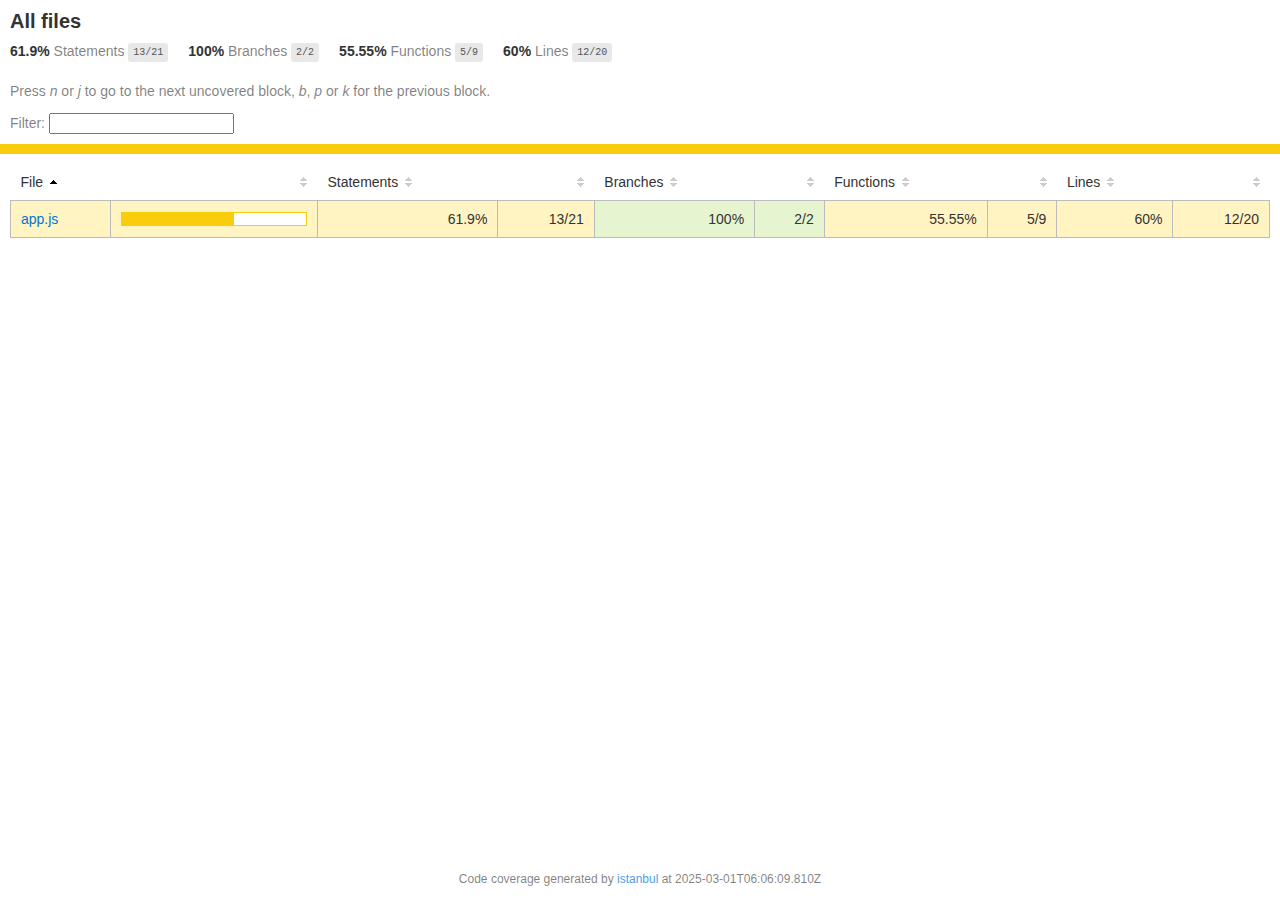
==== coverage/index.html @ 8764b717 "First commit" ====
<!doctype html>
<html lang="en">

<head>
    <title>Code coverage report for All files</title>
    <meta charset="utf-8" />
    <link rel="stylesheet" href="prettify.css" />
    <link rel="stylesheet" href="base.css" />
    <link rel="shortcut icon" type="image/x-icon" href="favicon.png" />
    <meta name="viewport" content="width=device-width, initial-scale=1" />
    <style type='text/css'>
        .coverage-summary .sorter {
            background-image: url(sort-arrow-sprite.png);
        }
    </style>
</head>
    
<body>
<div class='wrapper'>
    <div class='pad1'>
        <h1>All files</h1>
        <div class='clearfix'>
            
            <div class='fl pad1y space-right2'>
                <span class="strong">61.9% </span>
                <span class="quiet">Statements</span>
                <span class='fraction'>13/21</span>
            </div>
        
            
            <div class='fl pad1y space-right2'>
                <span class="strong">100% </span>
                <span class="quiet">Branches</span>
                <span class='fraction'>2/2</span>
            </div>
        
            
            <div class='fl pad1y space-right2'>
                <span class="strong">55.55% </span>
                <span class="quiet">Functions</span>
                <span class='fraction'>5/9</span>
            </div>
        
            
            <div class='fl pad1y space-right2'>
                <span class="strong">60% </span>
                <span class="quiet">Lines</span>
                <span class='fraction'>12/20</span>
            </div>
        
            
        </div>
        <p class="quiet">
            Press <em>n</em> or <em>j</em> to go to the next uncovered block, <em>b</em>, <em>p</em> or <em>k</em> for the previous block.
        </p>
        <template id="filterTemplate">
            <div class="quiet">
                Filter:
                <input type="search" id="fileSearch">
            </div>
        </template>
    </div>
    <div class='status-line medium'></div>
    <div class="pad1">
<table class="coverage-summary">
<thead>
<tr>
   <th data-col="file" data-fmt="html" data-html="true" class="file">File</th>
   <th data-col="pic" data-type="number" data-fmt="html" data-html="true" class="pic"></th>
   <th data-col="statements" data-type="number" data-fmt="pct" class="pct">Statements</th>
   <th data-col="statements_raw" data-type="number" data-fmt="html" class="abs"></th>
   <th data-col="branches" data-type="number" data-fmt="pct" class="pct">Branches</th>
   <th data-col="branches_raw" data-type="number" data-fmt="html" class="abs"></th>
   <th data-col="functions" data-type="number" data-fmt="pct" class="pct">Functions</th>
   <th data-col="functions_raw" data-type="number" data-fmt="html" class="abs"></th>
   <th data-col="lines" data-type="number" data-fmt="pct" class="pct">Lines</th>
   <th data-col="lines_raw" data-type="number" data-fmt="html" class="abs"></th>
</tr>
</thead>
<tbody><tr>
	<td class="file medium" data-value="app.js"><a href="app.js.html">app.js</a></td>
	<td data-value="61.9" class="pic medium">
	<div class="chart"><div class="cover-fill" style="width: 61%"></div><div class="cover-empty" style="width: 39%"></div></div>
	</td>
	<td data-value="61.9" class="pct medium">61.9%</td>
	<td data-value="21" class="abs medium">13/21</td>
	<td data-value="100" class="pct high">100%</td>
	<td data-value="2" class="abs high">2/2</td>
	<td data-value="55.55" class="pct medium">55.55%</td>
	<td data-value="9" class="abs medium">5/9</td>
	<td data-value="60" class="pct medium">60%</td>
	<td data-value="20" class="abs medium">12/20</td>
	</tr>

</tbody>
</table>
</div>
                <div class='push'></div><!-- for sticky footer -->
            </div><!-- /wrapper -->
            <div class='footer quiet pad2 space-top1 center small'>
                Code coverage generated by
                <a href="https://istanbul.js.org/" target="_blank" rel="noopener noreferrer">istanbul</a>
                at 2025-03-01T06:06:09.810Z
            </div>
        <script src="prettify.js"></script>
        <script>
            window.onload = function () {
                prettyPrint();
            };
        </script>
        <script src="sorter.js"></script>
        <script src="block-navigation.js"></script>
    </body>
</html>
---- coverage/prettify.css ----
.pln{color:#000}@media screen{.str{color:#080}.kwd{color:#008}.com{color:#800}.typ{color:#606}.lit{color:#066}.pun,.opn,.clo{color:#660}.tag{color:#008}.atn{color:#606}.atv{color:#080}.dec,.var{color:#606}.fun{color:red}}@media print,projection{.str{color:#060}.kwd{color:#006;font-weight:bold}.com{color:#600;font-style:italic}.typ{color:#404;font-weight:bold}.lit{color:#044}.pun,.opn,.clo{color:#440}.tag{color:#006;font-weight:bold}.atn{color:#404}.atv{color:#060}}pre.prettyprint{padding:2px;border:1px solid #888}ol.linenums{margin-top:0;margin-bottom:0}li.L0,li.L1,li.L2,li.L3,li.L5,li.L6,li.L7,li.L8{list-style-type:none}li.L1,li.L3,li.L5,li.L7,li.L9{background:#eee}
---- coverage/base.css ----
body, html {
  margin:0; padding: 0;
  height: 100%;
}
body {
    font-family: Helvetica Neue, Helvetica, Arial;
    font-size: 14px;
    color:#333;
}
.small { font-size: 12px; }
*, *:after, *:before {
  -webkit-box-sizing:border-box;
     -moz-box-sizing:border-box;
          box-sizing:border-box;
  }
h1 { font-size: 20px; margin: 0;}
h2 { font-size: 14px; }
pre {
    font: 12px/1.4 Consolas, "Liberation Mono", Menlo, Courier, monospace;
    margin: 0;
    padding: 0;
    -moz-tab-size: 2;
    -o-tab-size:  2;
    tab-size: 2;
}
a { color:#0074D9; text-decoration:none; }
a:hover { text-decoration:underline; }
.strong { font-weight: bold; }
.space-top1 { padding: 10px 0 0 0; }
.pad2y { padding: 20px 0; }
.pad1y { padding: 10px 0; }
.pad2x { padding: 0 20px; }
.pad2 { padding: 20px; }
.pad1 { padding: 10px; }
.space-left2 { padding-left:55px; }
.space-right2 { padding-right:20px; }
.center { text-align:center; }
.clearfix { display:block; }
.clearfix:after {
  content:'';
  display:block;
  height:0;
  clear:both;
  visibility:hidden;
  }
.fl { float: left; }
@media only screen and (max-width:640px) {
  .col3 { width:100%; max-width:100%; }
  .hide-mobile { display:none!important; }
}

.quiet {
  color: #7f7f7f;
  color: rgba(0,0,0,0.5);
}
.quiet a { opacity: 0.7; }

.fraction {
  font-family: Consolas, 'Liberation Mono', Menlo, Courier, monospace;
  font-size: 10px;
  color: #555;
  background: #E8E8E8;
  padding: 4px 5px;
  border-radius: 3px;
  vertical-align: middle;
}

div.path a:link, div.path a:visited { color: #333; }
table.coverage {
  border-collapse: collapse;
  margin: 10px 0 0 0;
  padding: 0;
}

table.coverage td {
  margin: 0;
  padding: 0;
  vertical-align: top;
}
table.coverage td.line-count {
    text-align: right;
    padding: 0 5px 0 20px;
}
table.coverage td.line-coverage {
    text-align: right;
    padding-right: 10px;
    min-width:20px;
}

table.coverage td span.cline-any {
    display: inline-block;
    padding: 0 5px;
    width: 100%;
}
.missing-if-branch {
    display: inline-block;
    margin-right: 5px;
    border-radius: 3px;
    position: relative;
    padding: 0 4px;
    background: #333;
    color: yellow;
}

.skip-if-branch {
    display: none;
    margin-right: 10px;
    position: relative;
    padding: 0 4px;
    background: #ccc;
    color: white;
}
.missing-if-branch .typ, .skip-if-branch .typ {
    color: inherit !important;
}
.coverage-summary {
  border-collapse: collapse;
  width: 100%;
}
.coverage-summary tr { border-bottom: 1px solid #bbb; }
.keyline-all { border: 1px solid #ddd; }
.coverage-summary td, .coverage-summary th { padding: 10px; }
.coverage-summary tbody { border: 1px solid #bbb; }
.coverage-summary td { border-right: 1px solid #bbb; }
.coverage-summary td:last-child { border-right: none; }
.coverage-summary th {
  text-align: left;
  font-weight: normal;
  white-space: nowrap;
}
.coverage-summary th.file { border-right: none !important; }
.coverage-summary th.pct { }
.coverage-summary th.pic,
.coverage-summary th.abs,
.coverage-summary td.pct,
.coverage-summary td.abs { text-align: right; }
.coverage-summary td.file { white-space: nowrap;  }
.coverage-summary td.pic { min-width: 120px !important;  }
.coverage-summary tfoot td { }

.coverage-summary .sorter {
    height: 10px;
    width: 7px;
    display: inline-block;
    margin-left: 0.5em;
    background: url(sort-arrow-sprite.png) no-repeat scroll 0 0 transparent;
}
.coverage-summary .sorted .sorter {
    background-position: 0 -20px;
}
.coverage-summary .sorted-desc .sorter {
    background-position: 0 -10px;
}
.status-line {  height: 10px; }
/* yellow */
.cbranch-no { background: yellow !important; color: #111; }
/* dark red */
.red.solid, .status-line.low, .low .cover-fill { background:#C21F39 }
.low .chart { border:1px solid #C21F39 }
.highlighted,
.highlighted .cstat-no, .highlighted .fstat-no, .highlighted .cbranch-no{
  background: #C21F39 !important;
}
/* medium red */
.cstat-no, .fstat-no, .cbranch-no, .cbranch-no { background:#F6C6CE }
/* light red */
.low, .cline-no { background:#FCE1E5 }
/* light green */
.high, .cline-yes { background:rgb(230,245,208) }
/* medium green */
.cstat-yes { background:rgb(161,215,106) }
/* dark green */
.status-line.high, .high .cover-fill { background:rgb(77,146,33) }
.high .chart { border:1px solid rgb(77,146,33) }
/* dark yellow (gold) */
.status-line.medium, .medium .cover-fill { background: #f9cd0b; }
.medium .chart { border:1px solid #f9cd0b; }
/* light yellow */
.medium { background: #fff4c2; }

.cstat-skip { background: #ddd; color: #111; }
.fstat-skip { background: #ddd; color: #111 !important; }
.cbranch-skip { background: #ddd !important; color: #111; }

span.cline-neutral { background: #eaeaea; }

.coverage-summary td.empty {
    opacity: .5;
    padding-top: 4px;
    padding-bottom: 4px;
    line-height: 1;
    color: #888;
}

.cover-fill, .cover-empty {
  display:inline-block;
  height: 12px;
}
.chart {
  line-height: 0;
}
.cover-empty {
    background: white;
}
.cover-full {
    border-right: none !important;
}
pre.prettyprint {
    border: none !important;
    padding: 0 !important;
    margin: 0 !important;
}
.com { color: #999 !important; }
.ignore-none { color: #999; font-weight: normal; }

.wrapper {
  min-height: 100%;
  height: auto !important;
  height: 100%;
  margin: 0 auto -48px;
}
.footer, .push {
  height: 48px;
}
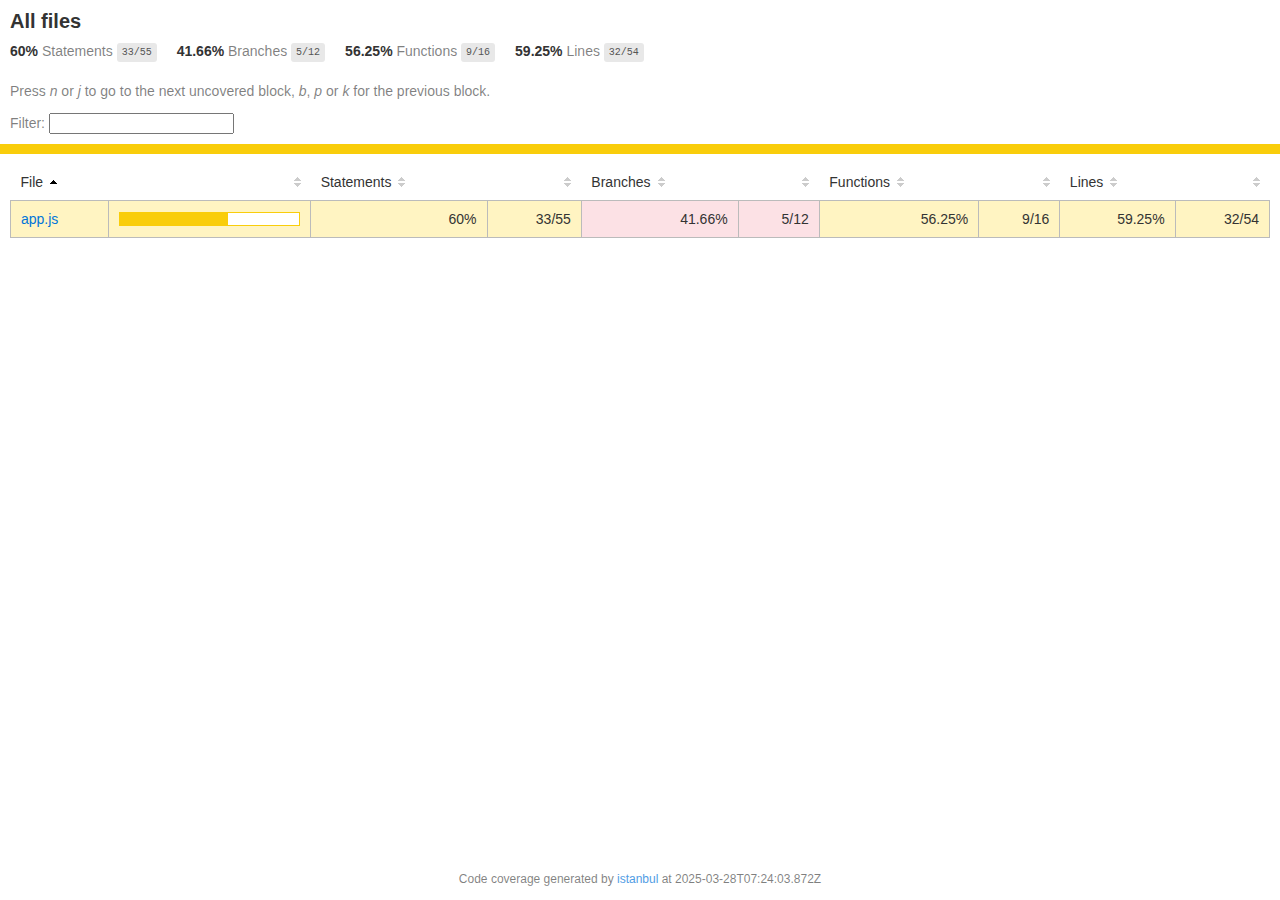
==== commit 3a79793e: "test" ====
--- a/coverage/index.html
+++ b/coverage/index.html
@@ -23,30 +23,30 @@
         <div class='clearfix'>
             
             <div class='fl pad1y space-right2'>
-                <span class="strong">61.9% </span>
+                <span class="strong">60% </span>
                 <span class="quiet">Statements</span>
-                <span class='fraction'>13/21</span>
+                <span class='fraction'>33/55</span>
             </div>
         
             
             <div class='fl pad1y space-right2'>
-                <span class="strong">100% </span>
+                <span class="strong">41.66% </span>
                 <span class="quiet">Branches</span>
-                <span class='fraction'>2/2</span>
+                <span class='fraction'>5/12</span>
             </div>
         
             
             <div class='fl pad1y space-right2'>
-                <span class="strong">55.55% </span>
+                <span class="strong">56.25% </span>
                 <span class="quiet">Functions</span>
-                <span class='fraction'>5/9</span>
+                <span class='fraction'>9/16</span>
             </div>
         
             
             <div class='fl pad1y space-right2'>
-                <span class="strong">60% </span>
+                <span class="strong">59.25% </span>
                 <span class="quiet">Lines</span>
-                <span class='fraction'>12/20</span>
+                <span class='fraction'>32/54</span>
             </div>
         
             
@@ -80,17 +80,17 @@
 </thead>
 <tbody><tr>
 	<td class="file medium" data-value="app.js"><a href="app.js.html">app.js</a></td>
-	<td data-value="61.9" class="pic medium">
-	<div class="chart"><div class="cover-fill" style="width: 61%"></div><div class="cover-empty" style="width: 39%"></div></div>
+	<td data-value="60" class="pic medium">
+	<div class="chart"><div class="cover-fill" style="width: 60%"></div><div class="cover-empty" style="width: 40%"></div></div>
 	</td>
-	<td data-value="61.9" class="pct medium">61.9%</td>
-	<td data-value="21" class="abs medium">13/21</td>
-	<td data-value="100" class="pct high">100%</td>
-	<td data-value="2" class="abs high">2/2</td>
-	<td data-value="55.55" class="pct medium">55.55%</td>
-	<td data-value="9" class="abs medium">5/9</td>
 	<td data-value="60" class="pct medium">60%</td>
-	<td data-value="20" class="abs medium">12/20</td>
+	<td data-value="55" class="abs medium">33/55</td>
+	<td data-value="41.66" class="pct low">41.66%</td>
+	<td data-value="12" class="abs low">5/12</td>
+	<td data-value="56.25" class="pct medium">56.25%</td>
+	<td data-value="16" class="abs medium">9/16</td>
+	<td data-value="59.25" class="pct medium">59.25%</td>
+	<td data-value="54" class="abs medium">32/54</td>
 	</tr>
 
 </tbody>
@@ -101,7 +101,7 @@
             <div class='footer quiet pad2 space-top1 center small'>
                 Code coverage generated by
                 <a href="https://istanbul.js.org/" target="_blank" rel="noopener noreferrer">istanbul</a>
-                at 2025-03-01T06:06:09.810Z
+                at 2025-03-28T07:24:03.872Z
             </div>
         <script src="prettify.js"></script>
         <script>
